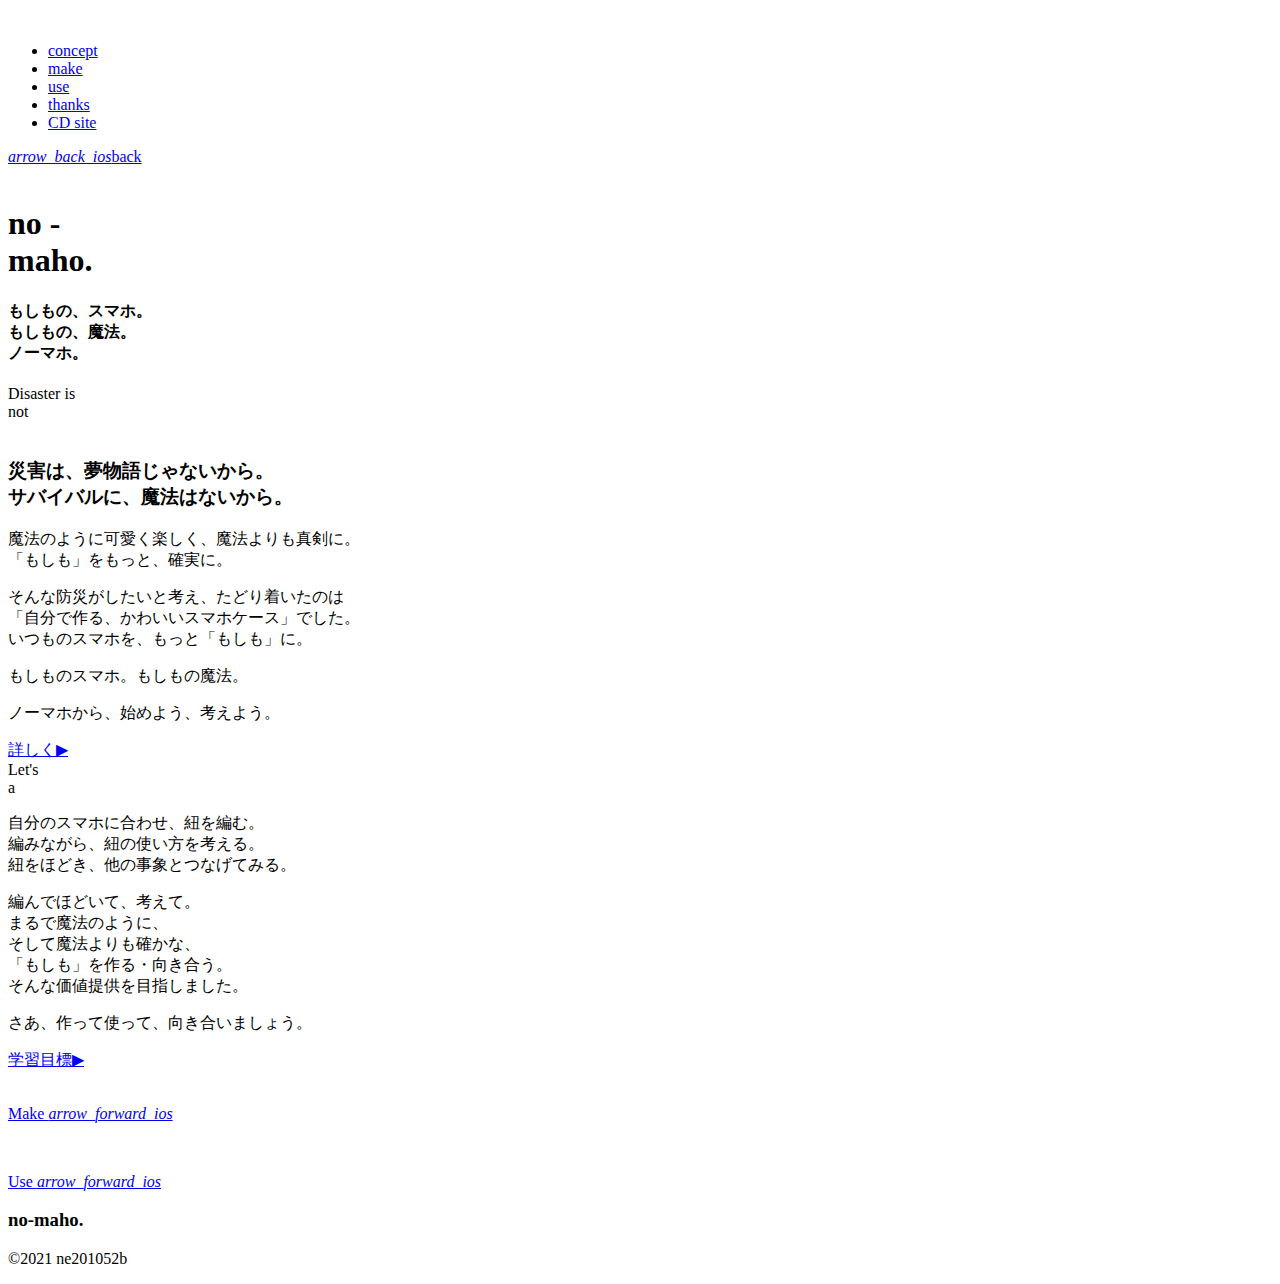
==== index.html @ f6b18b1b "Add files via upload" ====
<!DOCTYPE html>
<html lang="en">
<head>
	<meta charset="UTF-8">
	<meta http-equiv="X-UA-Compatible" content="IE=edge">
	<meta name="viewport" content="width=device-width, initial-scale=1.0">
	<link rel="stylesheet" href="style.css">
	<link rel="stylesheet" href="destyle.css">
	<link rel="stylesheet" href="dist/sal.css">

	<!--フォント-->
	<script>
		(function(d) {
			var config = {
				kitId: 'dfs6yrr',
				scriptTimeout: 3000,
				async: true
			},
			h=d.documentElement,t=setTimeout(function(){h.className=h.className.replace(/\bwf-loading\b/g,"")+" wf-inactive";},config.scriptTimeout),tk=d.createElement("script"),f=false,s=d.getElementsByTagName("script")[0],a;h.className+=" wf-loading";tk.src='https://use.typekit.net/'+config.kitId+'.js';tk.async=true;tk.onload=tk.onreadystatechange=function(){a=this.readyState;if(f||a&&a!="complete"&&a!="loaded")return;f=true;clearTimeout(t);try{Typekit.load(config)}catch(e){}};s.parentNode.insertBefore(tk,s)
		})(document);
	</script>

	<!-- アイコン -->
	<link href="https://fonts.googleapis.com/icon?family=Material+Icons" rel="stylesheet">

	<title>ノーマホ -no-maho-</title>
</head>


<body>

	<div class="split submenu"><!--横のメニュー-->
		<div class="menu">		
			<div class="logo hover">
				<a href="index.html"><img src="image/logo.png" alt=""></a>
			</div>

			<div id="ham">
				<div class="bar bar1"></div>
				<div class="bar bar2"></div>
				<div class="bar bar3"></div>
			</div>

			<div class="navbar kan hover">
				<ul>
					<li><a href="concept.html">concept</a></li>
					<li><a href="make.html">make</a></li>
					<li><a href="use.html">use</a></li>
					<li><a href="thanks.html">thanks</a></li>
					<li><a href="../index.html">CD site</a> </li>
				</ul>

				<div class="dbutton kan">
					<a href="javascript:history.back()" class="btn"><i class="material-icons-round">arrow_back_ios</i>back</a> 
				</div>
			</div>
		</div>
	</div>
	<!-- 横メニュー終わり -->

	<div class="split mainbox" ><!--メインのメニュー-->

		<div class="top">
			<div class="toplogo">
				<img src="image/logo2.png" alt="">
			</div>
		</div>

		<div class="top2">
			<div class="head kan">
				<h1 class="kan h1 blue">no -<br>maho.</h1>
			</div>

			<div class="head2" data-sal="slide-up"
			data-sal-delay="300"
			data-sal-easing="ease-out-back">
				<h4 class="kan glay">もしもの、スマホ。<br>もしもの、魔法。<br><span class="blue">ノーマホ。</span> </h4>
			</div>
		</div>

		<div class="top3">
			<div class="title">
				<div class="headEn kan h1 glay">Disaster is
					<br>not</div>
			</div>
			<div class="article">
				<img src="image/comp5.png" alt="">

				<div class="text">
					<h3 class="kan glay bold">
						災害は、夢物語じゃないから。<br>
						サバイバルに、魔法はないから。</h3>

					<p class="kan glay">
						魔法のように可愛く楽しく、魔法よりも真剣に。<br>
						「もしも」をもっと、確実に。　<br>
					</p>

					<p class="kan glay">
						そんな防災がしたいと考え、たどり着いたのは <br>
						<span class="blue bold">「自分で作る、かわいいスマホケース」</span>でした。<br>
						いつものスマホを、もっと「もしも」に。
					</p>

					<p class="kan glay">もしものスマホ。もしもの魔法。</p>
					<p class="kan glay">ノーマホから、始めよう、考えよう。</p>


					<div class="button">
						<a href="concept.html" class="btn white kan">詳しく▶︎</a>
					</div>
				</div>
				
			</div>
		</div>

		<div class="top4">
			<div class="top402">
				<div class="headEn2 kan h1 glay">Let's<br>a</div>
				<div class="text kan glay">
				<p>自分のスマホに合わせ、紐を編む。<br />
				編みながら、紐の使い方を考える。<br />
				紐をほどき、他の事象とつなげてみる。</p>

				<p>編んでほどいて、考えて。<br />
				まるで魔法のように、<br>
				そして魔法よりも確かな、<br />
				<span class="bold blue">「もしも」</span>を作る・向き合う。<br />
				そんな価値提供を目指しました。</p>

				<p>さあ、作って使って、向き合いましょう。<br /></p>

				<div class="button">
					<a href="thanks.html" class="btn white kan">学習目標▶︎</a>
				</div>

			</div>
			</div>
			

			<div class="grid">
				<div class="item">
					<a href="make.itml"><img src="image/ex16.jpeg" alt=""></a>
					<p class="eng backblue bold"><a href="make.html">Make  <i class="material-icons-round">arrow_forward_ios</i></a></p>
				</div>
	
				<div class="item">
					<a href="use.html"><img src="image/use2.jpg" alt=""></a>
					<p class="eng backpink bold"><a href="use.html">Use  <i class="material-icons-round">arrow_forward_ios</i></a></p>
				</div>
			</div>
			<!-- グリッド終了 -->

		</div>

		<footer>
			<div class="footer">
				<h3 class="kan glay">no-maho.</h3>
				<p class="kan glay">©︎2021 ne201052b</p>
			</div>
		</footer>

	</div>
	
	<script src="script.js"></script>
	<script src="dist/sal.js"></script>
</body>









</html>
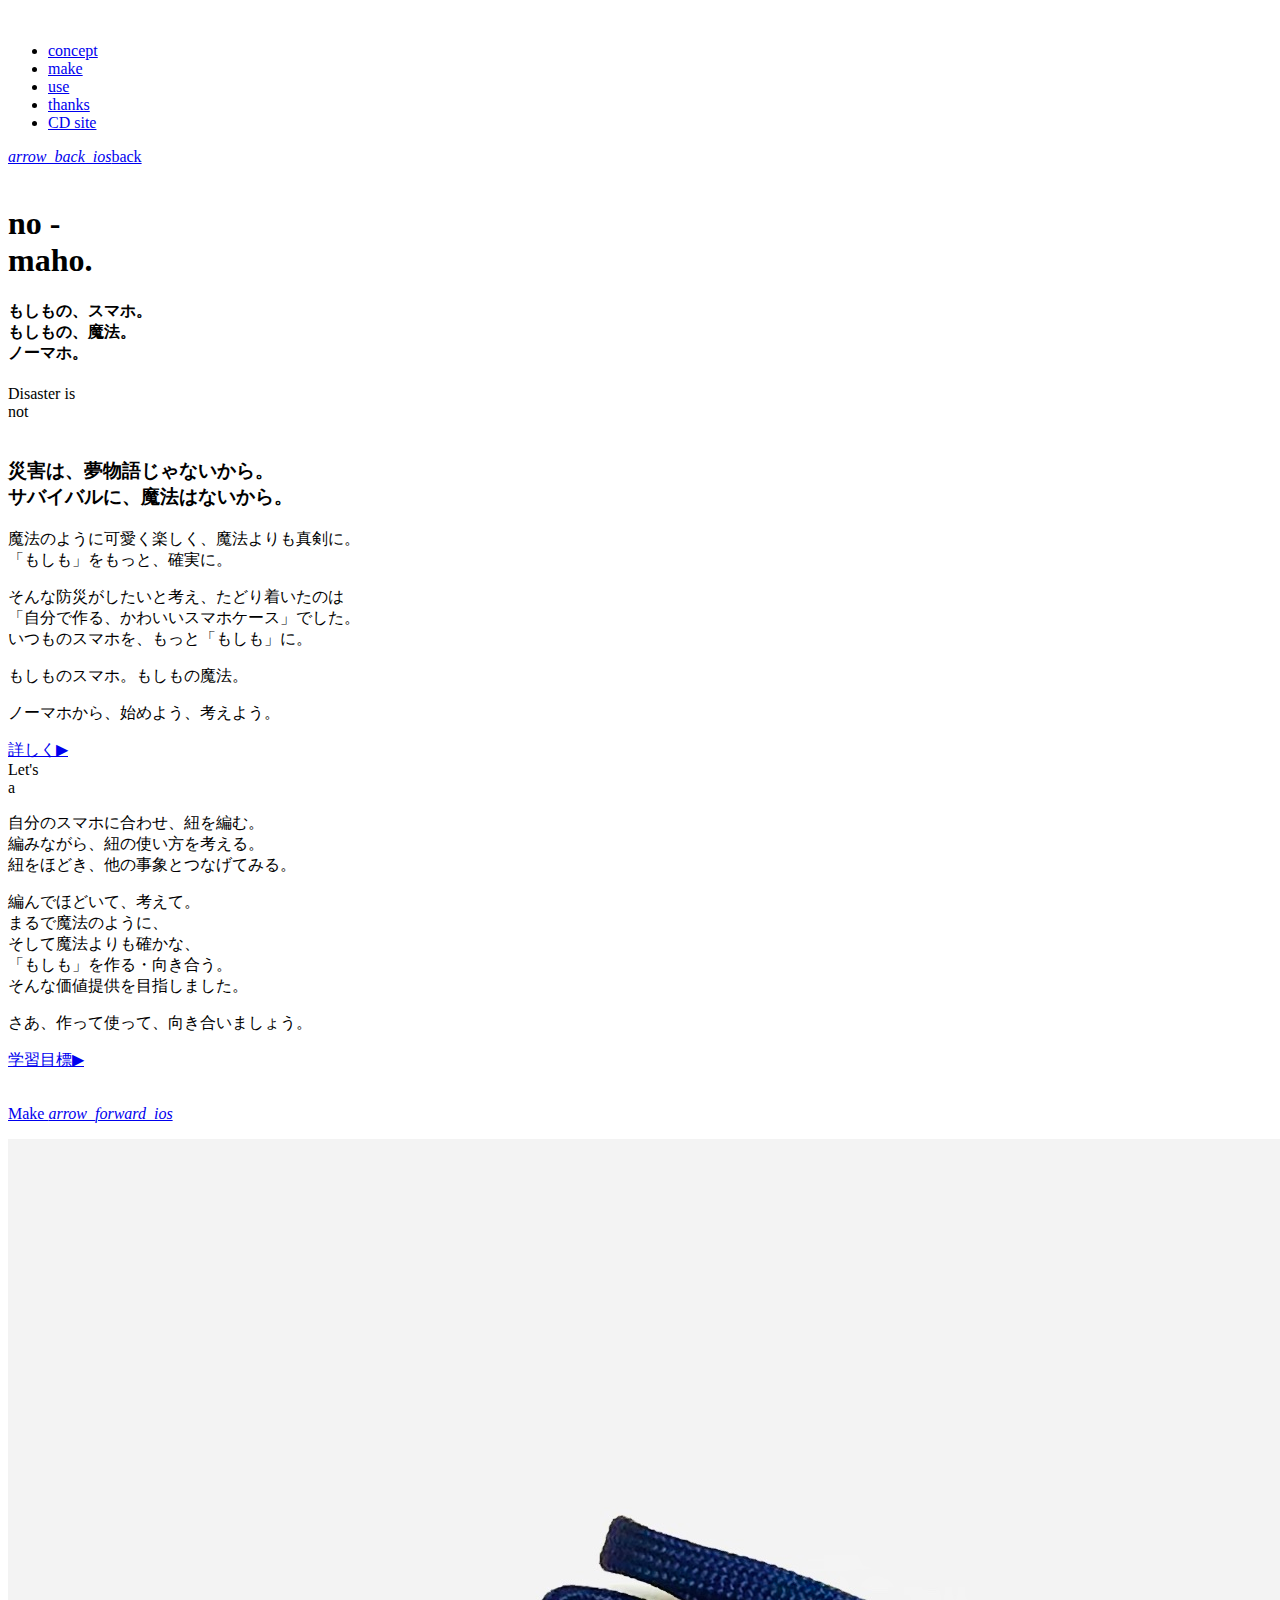
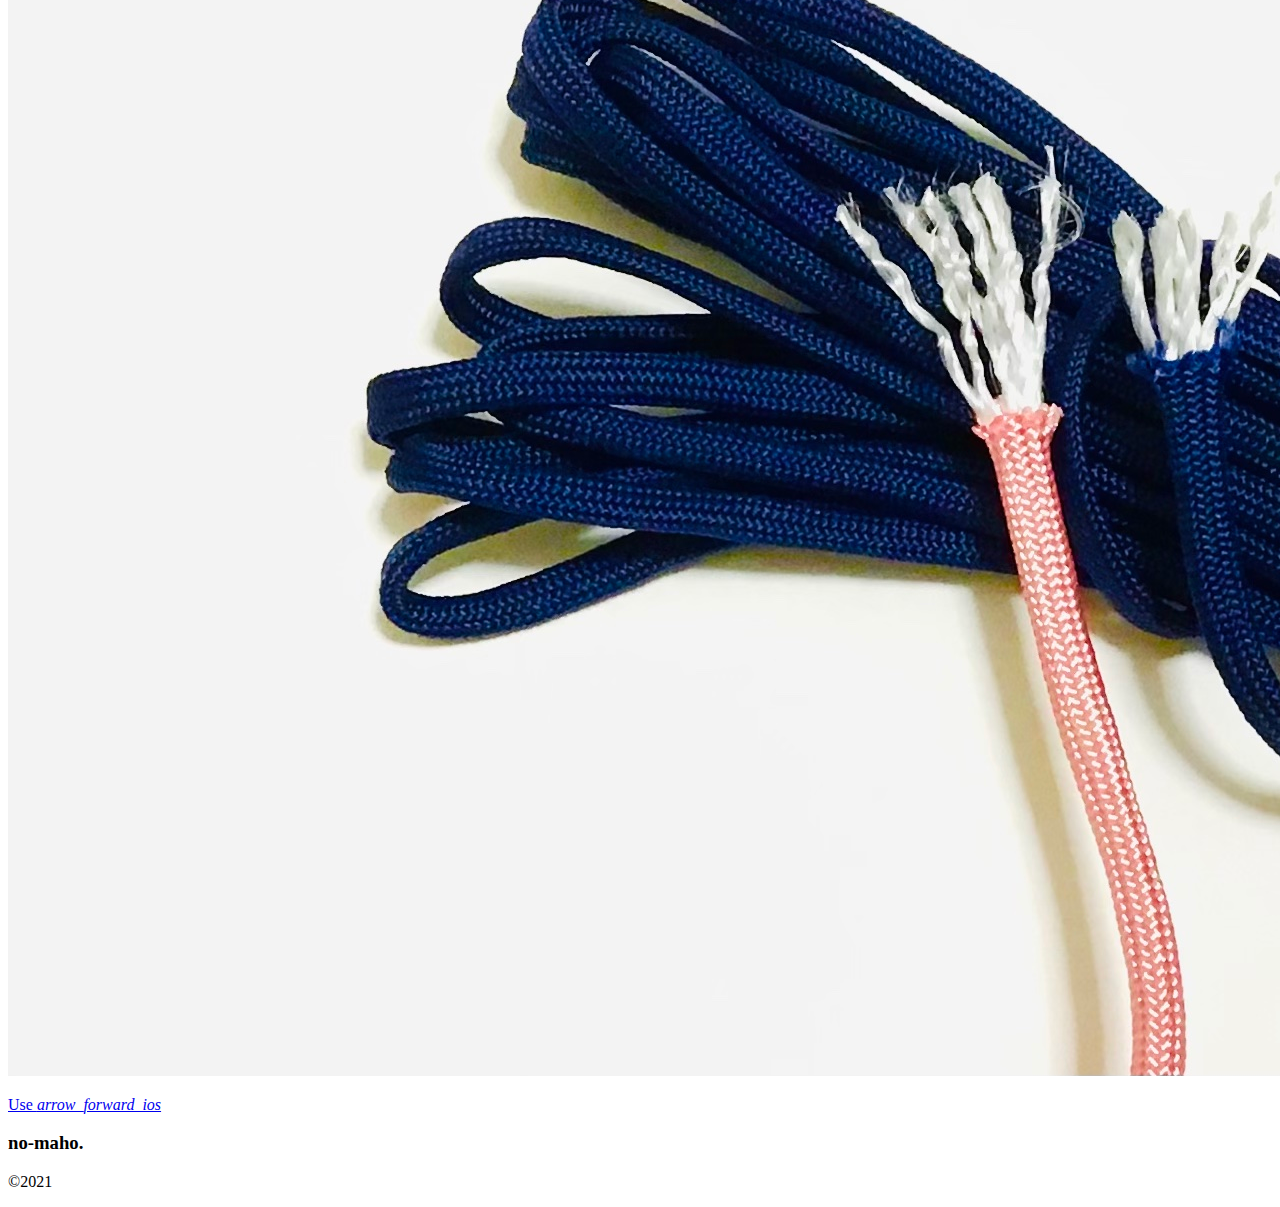
==== commit ccbe3a2f: "Update index.html" ====
--- a/index.html
+++ b/index.html
@@ -156,7 +156,7 @@
 		<footer>
 			<div class="footer">
 				<h3 class="kan glay">no-maho.</h3>
-				<p class="kan glay">©︎2021 ne201052b</p>
+				<p class="kan glay">©︎2021</p>
 			</div>
 		</footer>
 
@@ -174,4 +174,4 @@
 
 
 
-</html>+</html>
